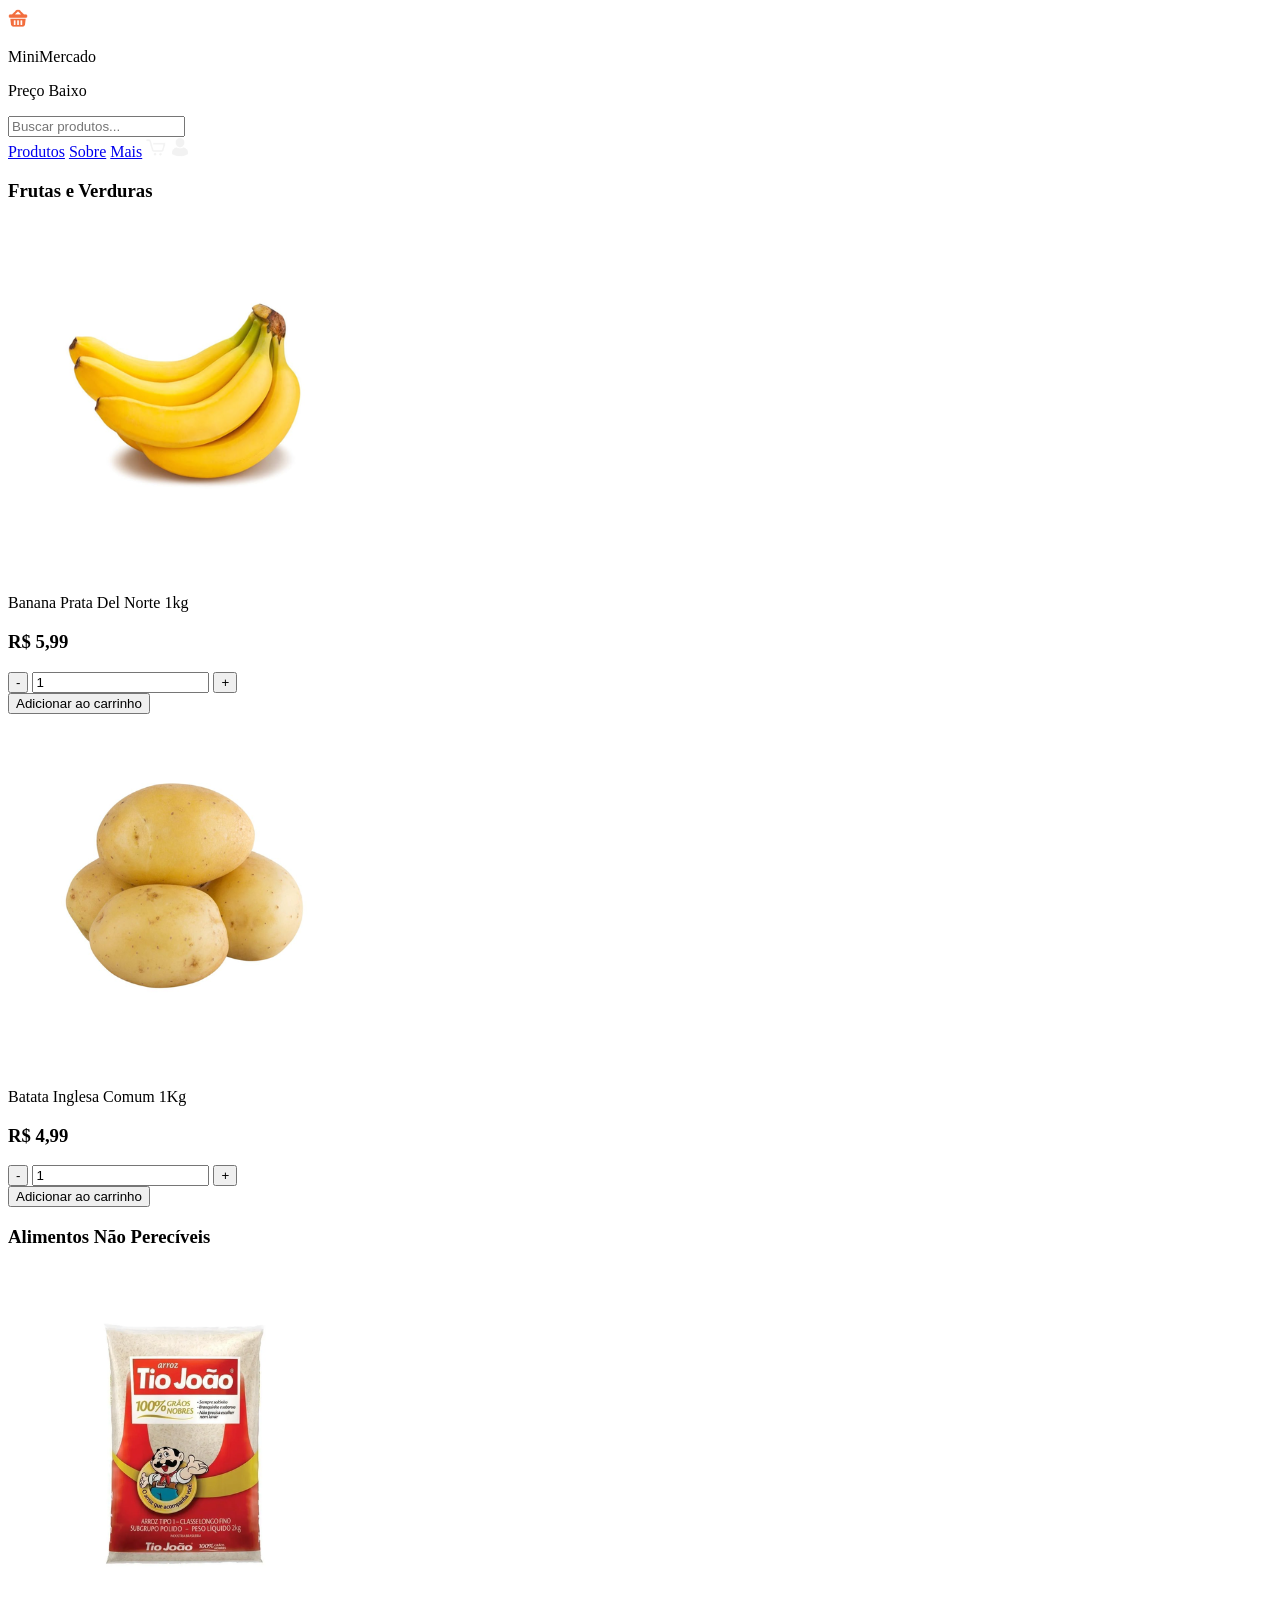
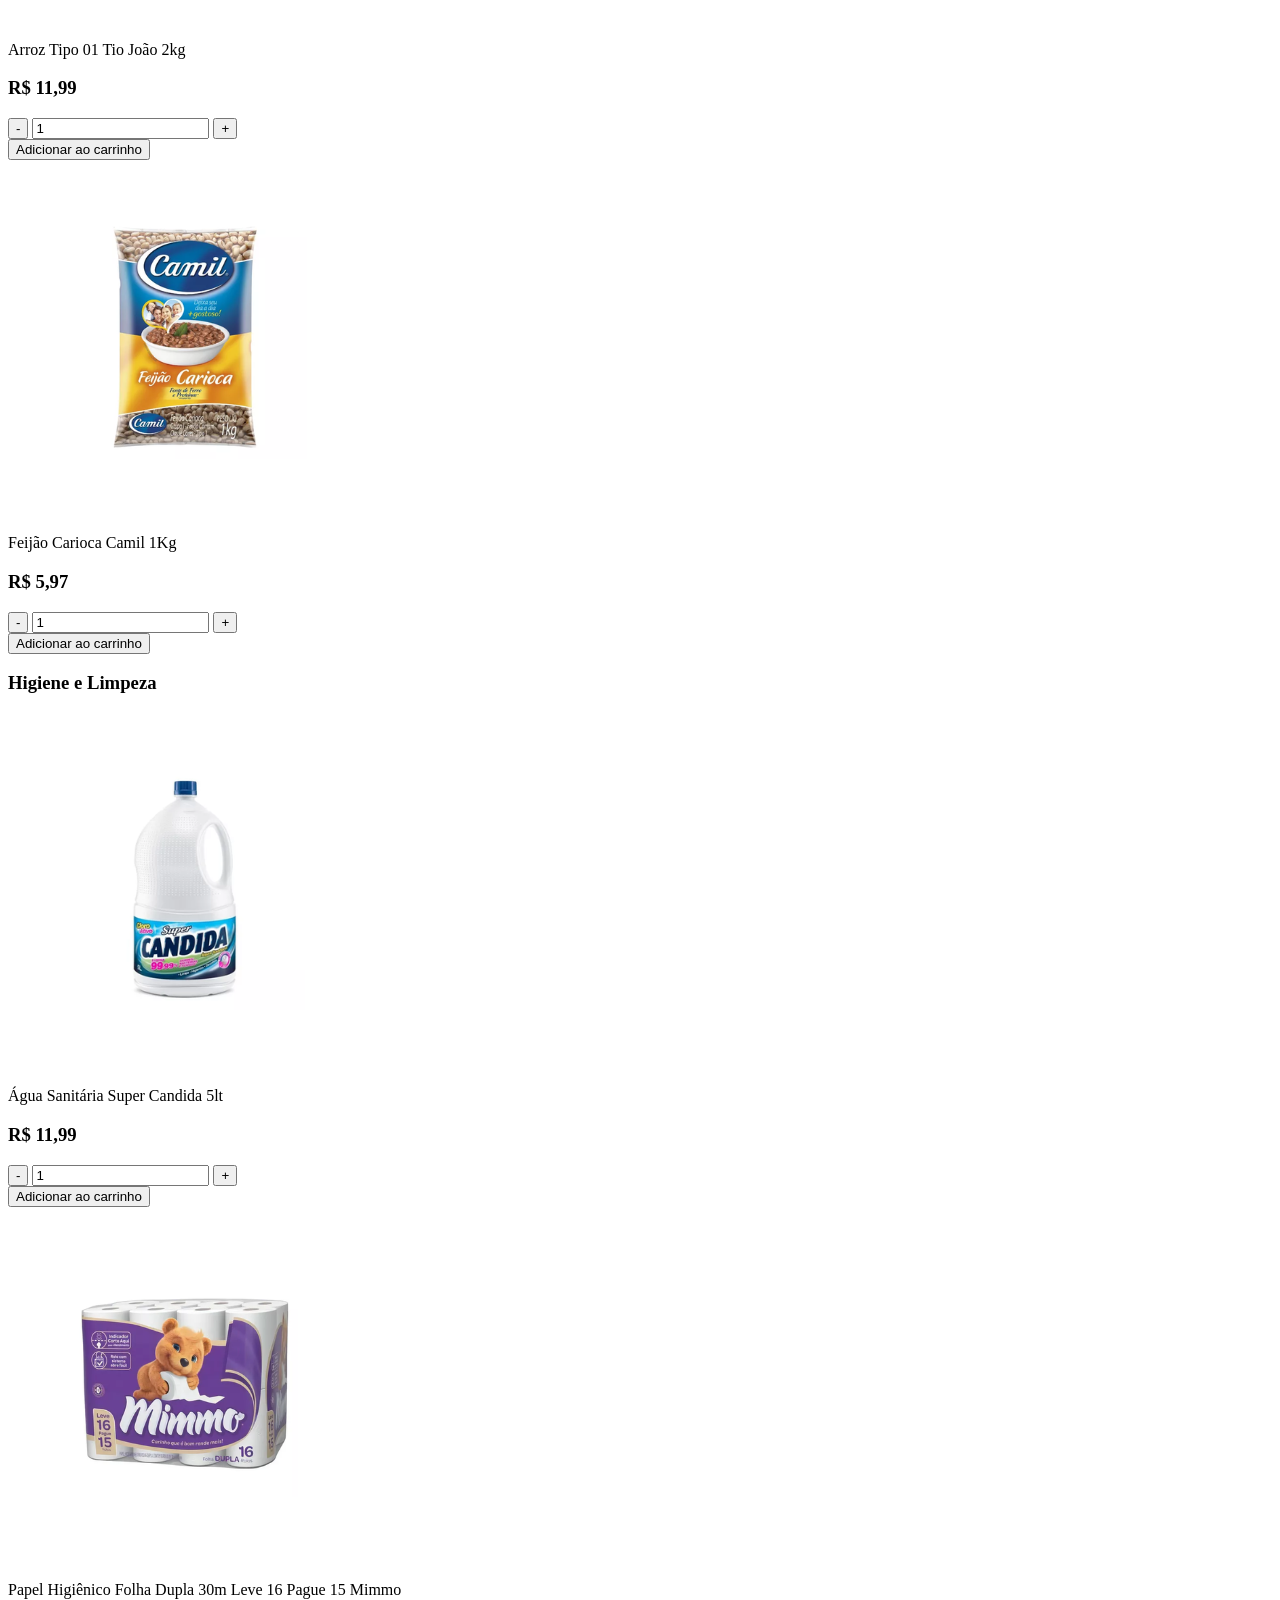
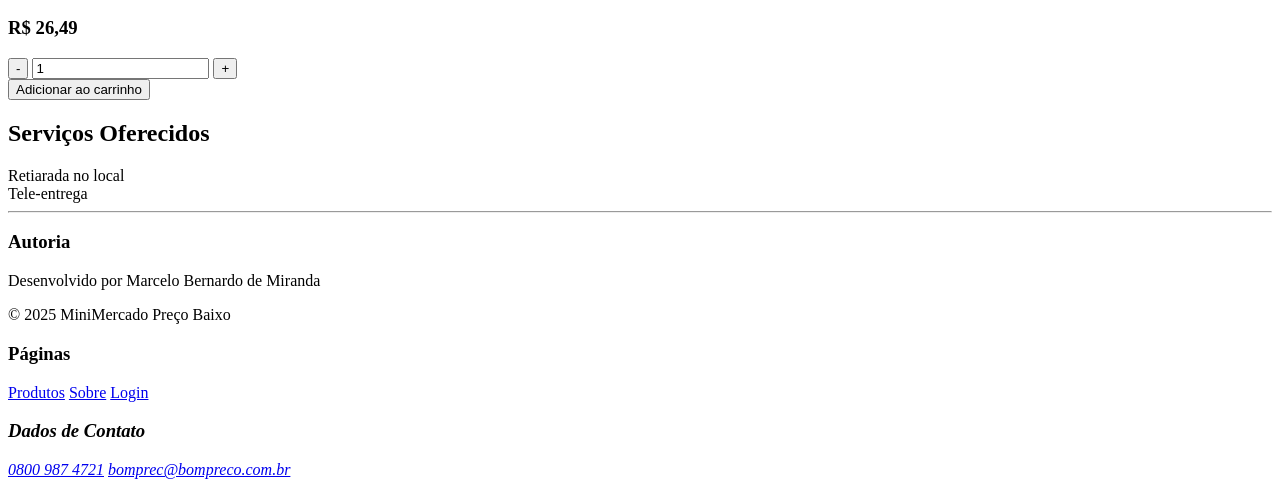
==== index.html @ 9ab67ccd "minimercado" ====
<!DOCTYPE html>
<html lang="pt-br">

<head>
    <meta charset="UTF-8">
    <meta name="viewport" content="width=device-width, initial-scale=1.0">
    <title>Minimercado Preço Baixo</title>
    <link rel="shortcut icon" href="img/logo.png">
    

</head>

<body>
    <header>
        <div class="mercado">
            <img src="img/logo.png" alt="Logo do MiniMercado" class="mercado-logo" width="20px" height="20px">
            <div class="mercado-nome">
                <p class="mercado-pri-nome">MiniMercado</p>
                <p class="mercado-seg-nome">Preço Baixo</p>
            </div>
        </div>
        <div class="pesquisar-produto">
            <input type="search" class="pesquisa" name="pesquisa" list="opcoes-produtos" placeholder="Buscar produtos...">
            <datalist id="opcoes-produtos">
                <option value="Água Sanitária Super Candida 5lt">
                <option value="Arroz Tipo 01 Tio João 2kg">
                <option value="Banana Prata Del Norte 1kg">
                <option value="Batata Inglesa Comum 1Kg">
                <option value="Feijão Carioca Camil 1Kg">
                <option value="Papel Higiênico Folha Dupla 30m Leve 16 Pague 15 Mimmo">
            </datalist>
        </div>
        <nav>
            <a href="index.html#corpo">Produtos</a>
            <a href="sobre.html">Sobre</a>
            <a href="#rodape">Mais</a>
            <a href="carrinho.html"><img src="img/carrinho.png" alt="Carrinho de compras" width="20px" height="20px"></a>
            <a href="login.html"><img src="img/entrar-avatar.png" alt="Login" width="20px" height="20px"></a>
        </nav>
    </header>
    <main id="corpo">
        <section>
            <h3 class="categoria">Frutas e Verduras</h3>
            <div class="produtos">
                <article class="produto">
                    <img src="img/banana.png" alt="Banana Prata Del Norte">
                    <p>Banana Prata Del Norte 1kg</p>
                    <h3 class="produto-valor">R$ 5,99</h3>
                    <div class="produto-qtd">
                        <button type="button" class="btn-menos">-</button>
                        <input type="number" min="1" value="1" readonly>
                        <button type="button" class="btn-mais">+</button>
                    </div>
                    <button class="produto-add" type="button">Adicionar ao carrinho</button>
                </article>

                <article class="produto">
                    <img src="img/batata_inglesa.png" alt="Batata Inglesa Comum">
                    <p>Batata Inglesa Comum 1Kg</p>
                    <h3 class="produto-valor">R$ 4,99</h3>
                    <div class="produto-qtd">
                        <button type="button" class="btn-menos">-</button>
                        <input type="number" min="1" value="1" readonly>
                        <button type="button" class="btn-mais">+</button>
                    </div>
                    <button class="produto-add" type="button">Adicionar ao carrinho</button>
                </article>
            </div>
        </section>

        <section>
            <h3 class="categoria">Alimentos Não Perecíveis</h3>
            <div class="produtos">
                <article class="produto">
                    <img src="img/arroz_tipo1_tio_joao.png" alt="Arroz Tipo 01 Tio João 2kg">
                    <p>Arroz Tipo 01 Tio João 2kg</p>
                    <h3 class="produto-valor">R$ 11,99</h3>
                    <div class="produto-qtd">
                        <button type="button" class="btn-menos">-</button>
                        <input type="number" min="1" value="1" readonly>
                        <button type="button" class="btn-mais">+</button>
                    </div>
                    <button class="produto-add" type="button">Adicionar ao carrinho</button>
                </article>

                <article class="produto">
                    <img src="img/feijao_carioca_camil.png" alt="Feijão Carioca Camil 1Kg">
                    <p>Feijão Carioca Camil 1Kg</p>
                    <h3 class="produto-valor">R$ 5,97</h3>
                    <div class="produto-qtd">
                        <button type="button" class="btn-menos">-</button>
                        <input type="number" min="1" value="1" readonly>
                        <button type="button" class="btn-mais">+</button>
                    </div>
                    <button class="produto-add" type="button">Adicionar ao carrinho</button>
                </article>

            </div>
        </section>

        <section>

            <h3 class="categoria">Higiene e Limpeza</h3>
            <div class="produtos">
                <article class="produto">
                    <img src="img/agua_sanitaria_candida.png" alt="Água Sanitária Super Candida 5lt">
                    <p>Água Sanitária Super Candida 5lt</p>
                    <h3 class="produto-valor">R$ 11,99</h3>
                    <div class="produto-qtd">
                        <button type="button" class="btn-menos">-</button>
                        <input type="number" min="1" value="1" readonly>
                        <button type="button" class="btn-mais">+</button>
                    </div>
                    <button class="produto-add" type="button">Adicionar ao carrinho</button>
                </article>

                <article class="produto">
                    <img src="img/papel_higienico_mimmo.png"
                        alt="Papel Higiênico Folha Dupla 30m Leve 16 Pague 15 Mimmo">
                    <p>Papel Higiênico Folha Dupla 30m Leve 16 Pague 15 Mimmo</p>
                    <h3 class="produto-valor">R$ 26,49</h3>
                    <div class="produto-qtd">
                        <button type="button" class="btn-menos">-</button>
                        <input type="number" min="1" value="1" readonly>
                        <button type="button" class="btn-mais">+</button>
                    </div>
                    <button class="produto-add" type="button">Adicionar ao carrinho</button>
                </article>

            </div>
        </section>

        <article>
            <h2>Serviços Oferecidos</h2>
            <span>Retiarada no local</span>
            <br>
            <span>Tele-entrega</span>
            
        </article>
    </main>
    <hr>

    <footer id="rodape">
        <div>
            <h3>Autoria</h3>
            <p>Desenvolvido por Marcelo Bernardo de Miranda</p>
            <p>&copy; 2025 MiniMercado Preço Baixo</p>
        </div>
        <div>
            <h3>Páginas</h3>
            <a href="index.html">Produtos</a>
            <a href="sobre.html">Sobre</a>
            <a href="login.html">Login</a>
        </div>
        <address>
            <h3>Dados de Contato</h3>
            <a href="tel:0800 987 4721">0800 987 4721</a>
            <a href="mailto:bomprec@marcelo.com.br?subjetc='Faça seu pedido'">bomprec@bompreco.com.br</a>
        </address>
    </footer>

</body>

</html>
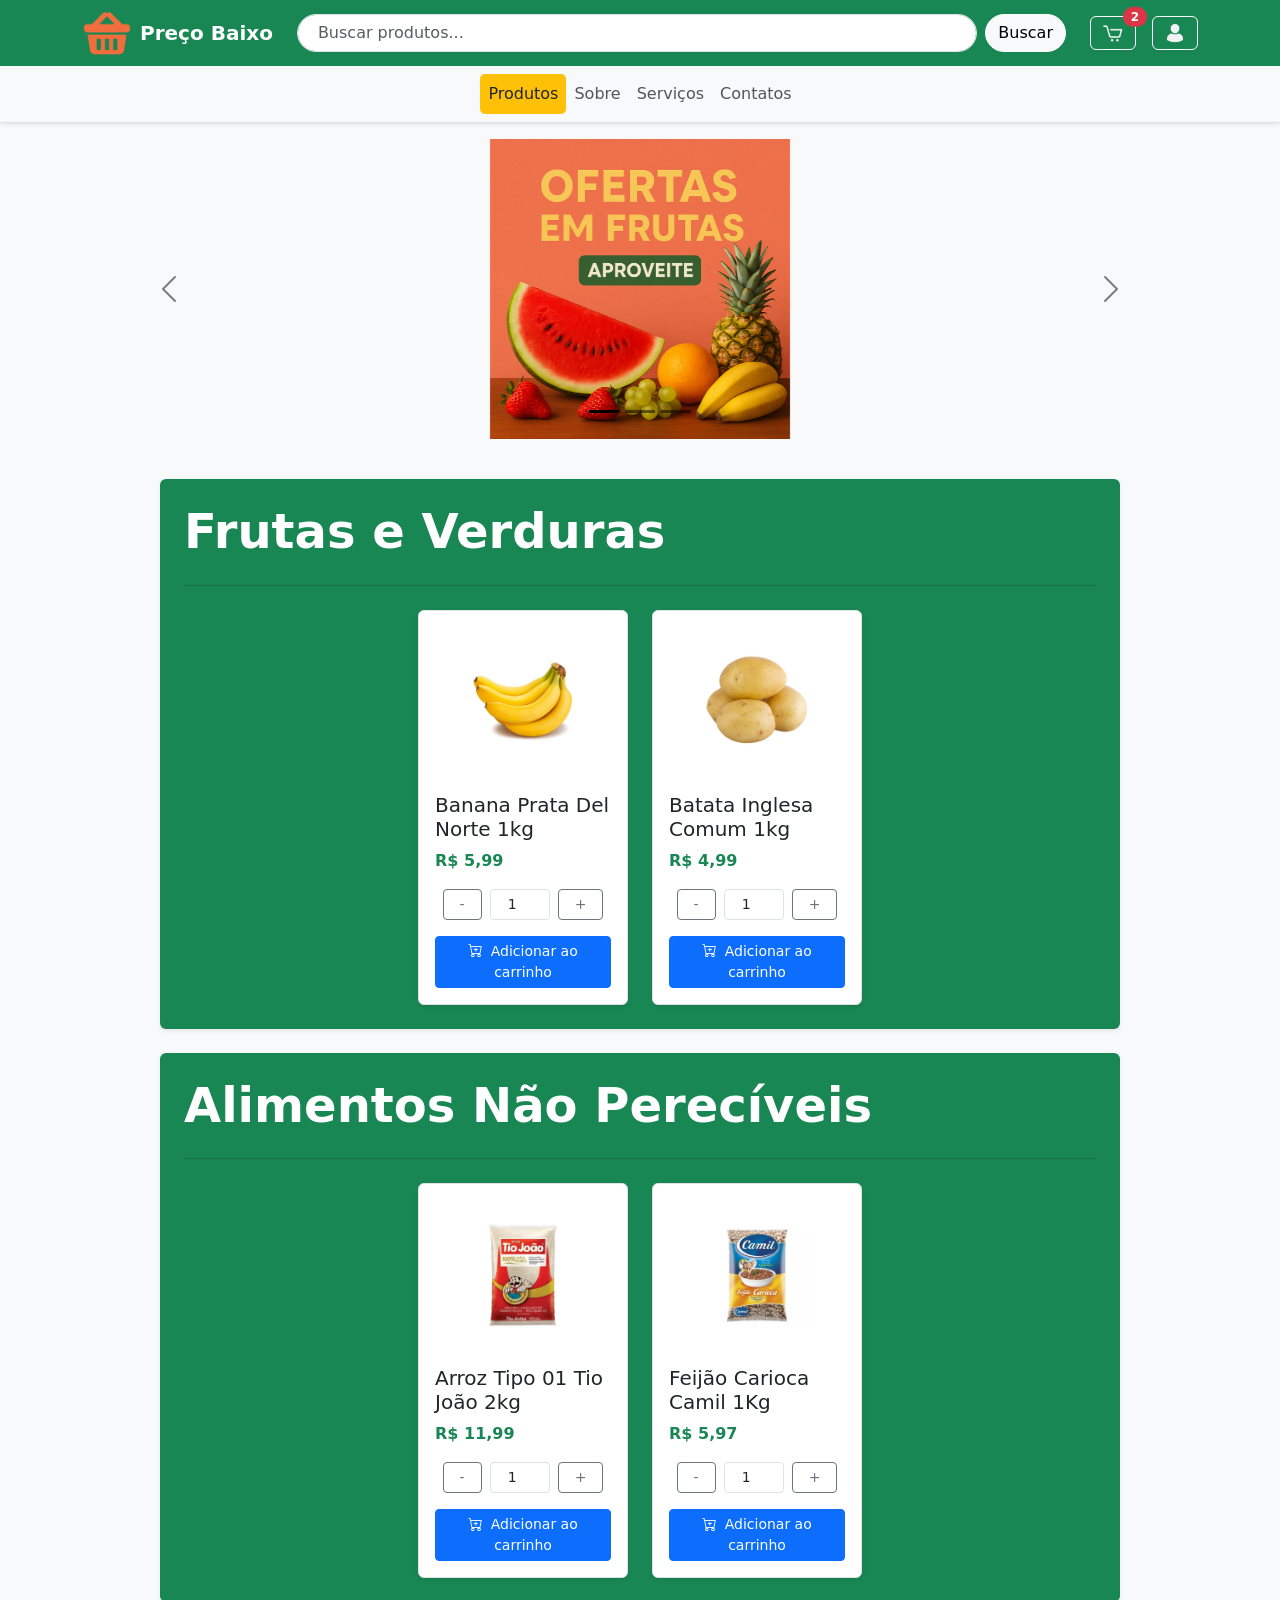
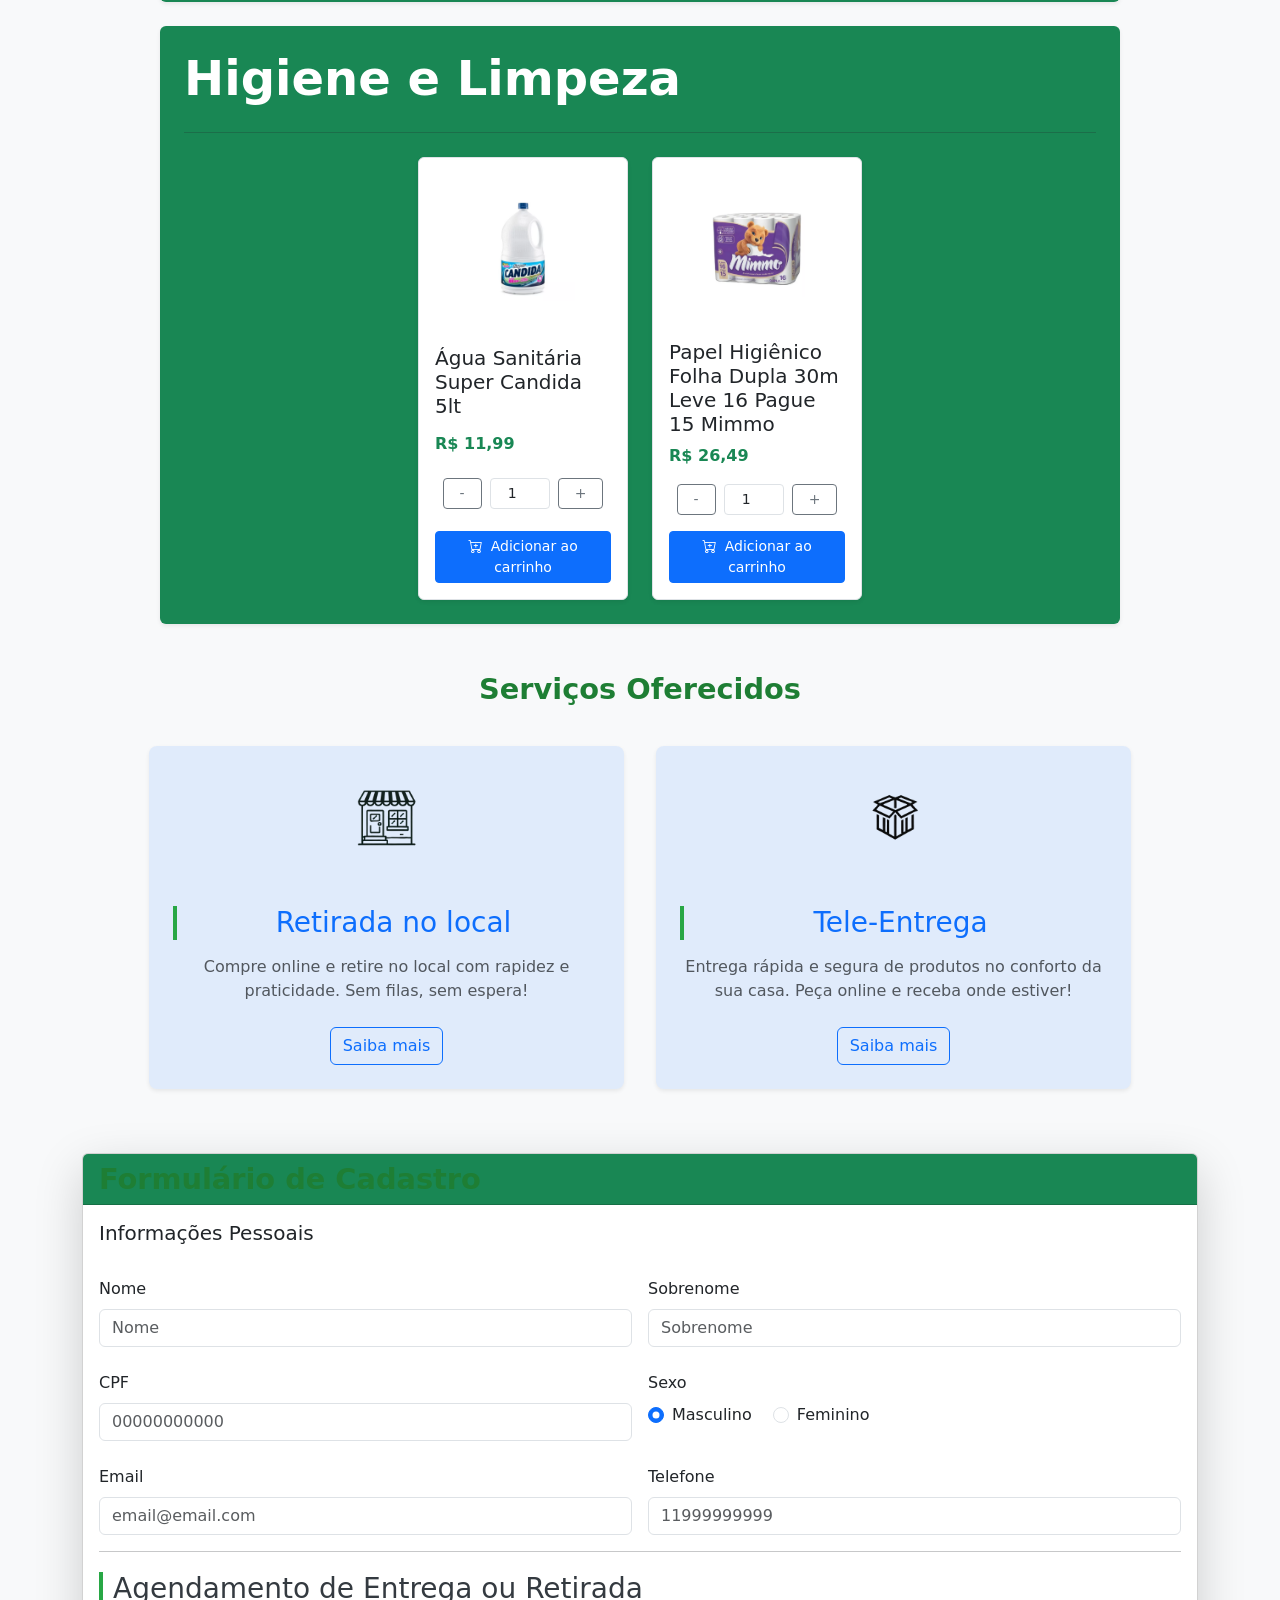
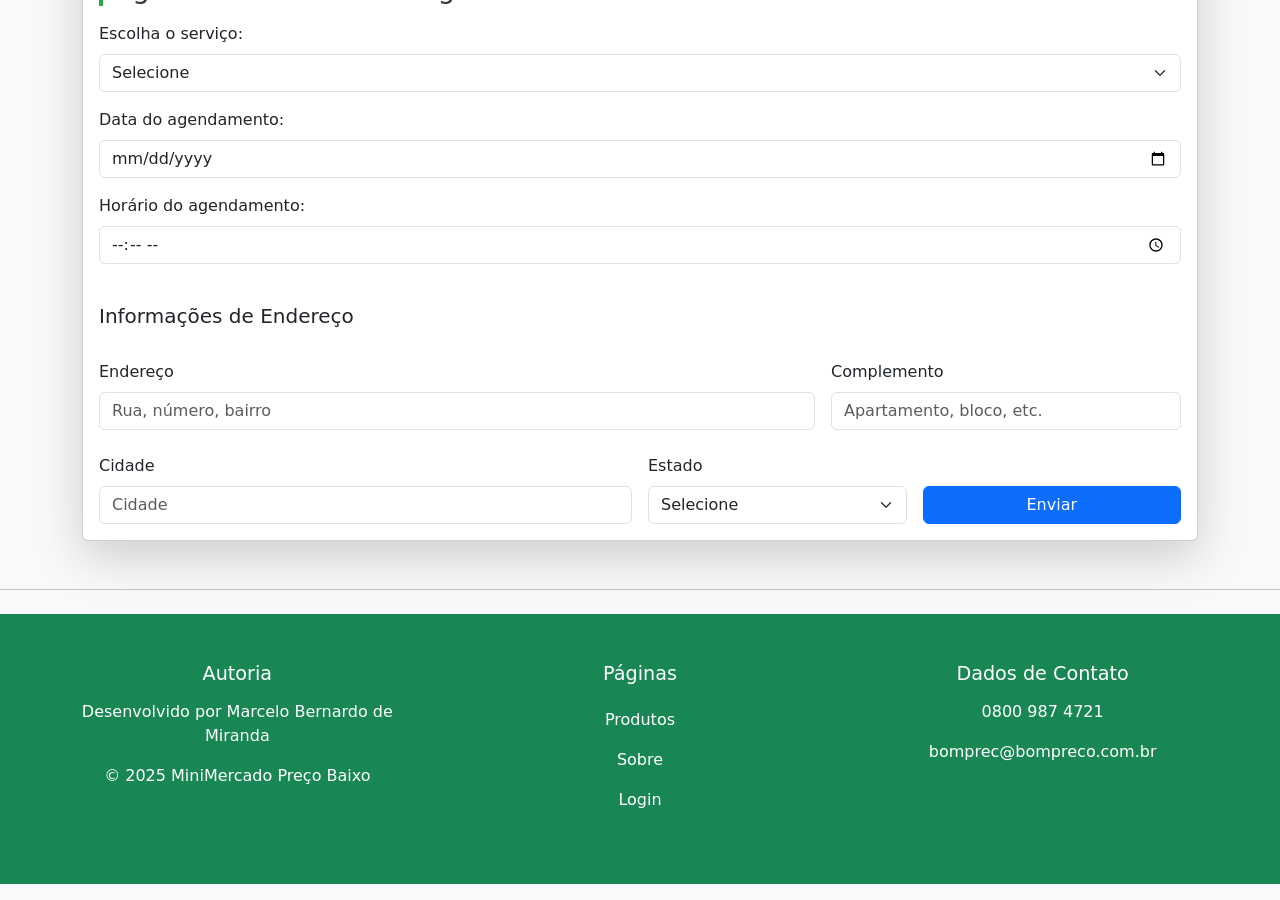
==== commit 13d71c6e: "Projeto Front-End segunda parte estilizado" ====
--- a/index.html
+++ b/index.html
@@ -5,160 +5,448 @@
     <meta charset="UTF-8">
     <meta name="viewport" content="width=device-width, initial-scale=1.0">
     <title>Minimercado Preço Baixo</title>
-    <link rel="shortcut icon" href="img/logo.png">
-    
+    <link rel="stylesheet" href="assets/css/style.css">
+    <link rel="shortcut icon" href="assets/img/logo.png">
+    <link href="https://cdn.jsdelivr.net/npm/bootstrap@5.3.6/dist/css/bootstrap.min.css" rel="stylesheet"
+        integrity="sha384-4Q6Gf2aSP4eDXB8Miphtr37CMZZQ5oXLH2yaXMJ2w8e2ZtHTl7GptT4jmndRuHDT" crossorigin="anonymous">
+    <link rel="stylesheet" href="https://cdn.jsdelivr.net/npm/bootstrap-icons@1.10.5/font/bootstrap-icons.css">
+
 
 </head>
 
-<body>
-    <header>
-        <div class="mercado">
-            <img src="img/logo.png" alt="Logo do MiniMercado" class="mercado-logo" width="20px" height="20px">
-            <div class="mercado-nome">
-                <p class="mercado-pri-nome">MiniMercado</p>
-                <p class="mercado-seg-nome">Preço Baixo</p>
+<body class="bg-body-tertiary">
+    <!--=============CABEÇALHO ======================-->
+    <header class="bg-success border-bottom shadow-sm">
+        <div class="container py-2 d-flex align-items-center justify-content-between flex-wrap">
+            <a href="index.html" class="d-flex align-items-center text-decoration-none">
+                <img src="assets/img/logo.png" alt="Logo do MiniMercado" class="img-fluid me-2" style="max-height: 50px;">
+                <h1 class="fs-5 fw-bold text-white mb-0">Preço Baixo</h1>
+            </a>
+            <!--Barra de busca de produtos-->
+            <form class="d-none d-md-flex flex-grow-1 mx-4" role="search">
+                <input class="form-control me-2" type="search" placeholder="Buscar produtos..."
+                    aria-label="Buscar produtos">
+                <button class="btn btn-light" type="submit">Buscar</button>
+            </form>
+
+            <div class="d-flex align-items-center gap-3 mt-2 mt-md-0">
+                <a href="carrinho.html" class="btn btn-outline-light position-relative d-flex align-items-center">
+                    <img src="assets/img/carrinho.png" alt="Ícone de carrinho de compras" width="20" height="20"> <span
+                        class="position-absolute top-0 start-100 translate-middle badge rounded-pill bg-danger">
+                        2
+                    </span>
+                </a>
+                <!--Login usuário-->
+                <a href="login.html" class="btn btn-outline-light d-flex align-items-center">
+                    <img src="assets/img/entrar-avatar.png" alt="Ícone de perfil de usuário para login" width="20" height="20">
+                </a>
             </div>
         </div>
-        <div class="pesquisar-produto">
-            <input type="search" class="pesquisa" name="pesquisa" list="opcoes-produtos" placeholder="Buscar produtos...">
-            <datalist id="opcoes-produtos">
-                <option value="Água Sanitária Super Candida 5lt">
-                <option value="Arroz Tipo 01 Tio João 2kg">
-                <option value="Banana Prata Del Norte 1kg">
-                <option value="Batata Inglesa Comum 1Kg">
-                <option value="Feijão Carioca Camil 1Kg">
-                <option value="Papel Higiênico Folha Dupla 30m Leve 16 Pague 15 Mimmo">
-            </datalist>
+        <!--Links de naveção,nprodutos sobre, serviços e contatos-->
+        <nav class="navbar navbar-expand-lg bg-body-tertiary">
+            <div class="container">
+                <button class="navbar-toggler" type="button" data-bs-toggle="collapse" data-bs-target="#navbarNav"
+                    aria-controls="navbarNav" aria-expanded="false" aria-label="Alternar navegação">
+                    <span class="navbar-toggler-icon"></span>
+                </button>
+        
+                <div class="collapse navbar-collapse justify-content-center" id="navbarNav">
+                    <ul class="navbar-nav nav-pills">
+                        <li class="nav-item">
+                            <a class="nav-link active" href="index.html#produtos-destaque" onclick="ativar(this)">Produtos</a>
+                        </li>
+                        <li class="nav-item">
+                            <a class="nav-link" href="sobre.html" onclick="ativar(this)">Sobre</a>
+                        </li>
+                        <li class="nav-item">
+                            <a class="nav-link" href="#servicos" onclick="ativar(this)">Serviços</a>
+                        </li>
+                        <li class="nav-item">
+                            <a class="nav-link" href="#contatos" onclick="ativar(this)">Contatos</a>
+                        </li>
+                    </ul>
+                </div>
+            </div>
+        </nav> 
+    </header>
+
+    <!--=============Corpo, contém seções de produtos, serviços e fomulario de 
+        cadatastro ======================-->
+    <main>
+        <div class="container p-3">
+            <div id="carouselExampleDark" class="carousel carousel-dark slide" data-bs-ride="carousel">
+                <div class="carousel-indicators">
+                    <button type="button" data-bs-target="#carouselExampleDark" data-bs-slide-to="0" class="active"
+                        aria-current="true" aria-label="Slide 1"></button>
+                    <button type="button" data-bs-target="#carouselExampleDark" data-bs-slide-to="1"
+                        aria-label="Slide 2"></button>
+                    <button type="button" data-bs-target="#carouselExampleDark" data-bs-slide-to="2"
+                        aria-label="Slide 3"></button>
+                </div>
+
+                <div class="carousel-inner text-center">
+                    <div class="carousel-item active">
+                        <img src="assets/img/oferta_frutas.png" class="d-block mx-auto img-fluid" style="max-width: 300px;"
+                            alt="Oferta de Batata Inglesa fresca">
+                    </div>
+                    <div class="carousel-item">
+                        <img src="assets/img/oferta.png" class="d-block mx-auto img-fluid" style="max-width: 300px;"
+                            alt="Oferta de Arroz Tio João em pacote">
+                    </div>
+                    <div class="carousel-item">
+                        <img src="assets/img/oferta_pao.png" class="d-block mx-auto img-fluid" style="max-width: 300px;"
+                            alt="Oferta de Pães fresquinhos em promoção">
+                    </div>
+                </div>
+
+                <button class="carousel-control-prev" type="button" data-bs-target="#carouselExampleDark"
+                    data-bs-slide="prev">
+                    <span class="carousel-control-prev-icon" aria-hidden="true"></span>
+                    <span class="visually-hidden">Anterior</span>
+                </button>
+                <button class="carousel-control-next" type="button" data-bs-target="#carouselExampleDark"
+                    data-bs-slide="next">
+                    <span class="carousel-control-next-icon" aria-hidden="true"></span>
+                    <span class="visually-hidden">Próximo</span>
+                </button>
+            </div>
         </div>
-        <nav>
-            <a href="index.html#corpo">Produtos</a>
-            <a href="sobre.html">Sobre</a>
-            <a href="#rodape">Mais</a>
-            <a href="carrinho.html"><img src="img/carrinho.png" alt="Carrinho de compras" width="20px" height="20px"></a>
-            <a href="login.html"><img src="img/entrar-avatar.png" alt="Login" width="20px" height="20px"></a>
-        </nav>
-    </header>
-    <main id="corpo">
-        <section>
-            <h3 class="categoria">Frutas e Verduras</h3>
-            <div class="produtos">
-                <article class="produto">
-                    <img src="img/banana.png" alt="Banana Prata Del Norte">
-                    <p>Banana Prata Del Norte 1kg</p>
-                    <h3 class="produto-valor">R$ 5,99</h3>
-                    <div class="produto-qtd">
-                        <button type="button" class="btn-menos">-</button>
-                        <input type="number" min="1" value="1" readonly>
-                        <button type="button" class="btn-mais">+</button>
-                    </div>
-                    <button class="produto-add" type="button">Adicionar ao carrinho</button>
-                </article>
-
-                <article class="produto">
-                    <img src="img/batata_inglesa.png" alt="Batata Inglesa Comum">
-                    <p>Batata Inglesa Comum 1Kg</p>
-                    <h3 class="produto-valor">R$ 4,99</h3>
-                    <div class="produto-qtd">
-                        <button type="button" class="btn-menos">-</button>
-                        <input type="number" min="1" value="1" readonly>
-                        <button type="button" class="btn-mais">+</button>
-                    </div>
-                    <button class="produto-add" type="button">Adicionar ao carrinho</button>
+    <!--Seção Frutas e verduras-->
+        <section id="produtos-destaque" class="container w-75 mx-auto my-4 p-4 rounded bg-success shadow-sm">
+            <h2 class="display-5 fw-bold mb-4 text-white">Frutas e Verduras</h2>
+            <hr class="my-4">
+            <div class="row g-4 justify-content-center">
+                <article class="col-12 col-md-6 col-lg-4 col-xl-3">
+                    <div class="p-3 border rounded bg-white h-100 d-flex flex-column justify-content-between shadow-sm">
+                        <img src="assets/img/banana.png" class="rounded mx-auto d-block img-fluid mb-3"
+                            alt="Cacho de Banana Prata Del Norte 1kg" style="max-height: 150px;">
+                        <h5 class="mb-2">Banana Prata Del Norte 1kg</h5>
+                        <p class="text-success fw-bold mb-3">R$ 5,99</p>
+                        <div class="d-flex align-items-center justify-content-center gap-2 mb-3">
+                            <button type="button" class="btn btn-outline-secondary btn-sm px-3 btn-menos"
+                                aria-label="Diminuir quantidade de Banana Prata">-</button> <input type="number"
+                                value="1" min="1" class="form-control form-control-sm text-center input-qtd"
+                                style="width: 60px;" aria-label="Quantidade de Banana Prata"> <button type="button"
+                                class="btn btn-outline-secondary btn-sm px-3 btn-mais"
+                                aria-label="Aumentar quantidade de Banana Prata">+</button>
+                        </div>
+                        <button class="btn btn-primary btn-sm w-100" type="button">
+                            <i class="bi bi-cart-plus me-1"></i> Adicionar ao carrinho
+                        </button>
+                    </div>
+                </article>
+                <article class="col-12 col-md-6 col-lg-4 col-xl-3">
+                    <div class="p-3 border rounded bg-white h-100 d-flex flex-column justify-content-between shadow-sm">
+                        <img src="assets/img/batata_inglesa.png" class="rounded mx-auto d-block img-fluid mb-3"
+                            alt="Saco de Batata Inglesa Comum 1kg" style="max-height: 150px;">
+                        <h5 class="mb-2">Batata Inglesa Comum 1kg</h5>
+                        <p class="text-success fw-bold mb-3">R$ 4,99</p>
+                        <div class="d-flex align-items-center justify-content-center gap-2 mb-3">
+                            <button type="button" class="btn btn-outline-secondary btn-sm px-3 btn-menos"
+                                aria-label="Diminuir quantidade de Batata Inglesa">-</button> <input type="number"
+                                value="1" min="1" class="form-control form-control-sm text-center input-qtd"
+                                style="width: 60px;" aria-label="Quantidade de Batata Inglesa"> <button type="button"
+                                class="btn btn-outline-secondary btn-sm px-3 btn-mais"
+                                aria-label="Aumentar quantidade de Batata Inglesa">+</button>
+                        </div>
+                        <button class="btn btn-primary btn-sm w-100" type="button">
+                            <i class="bi bi-cart-plus me-1"></i> Adicionar ao carrinho
+                        </button>
+                    </div>
                 </article>
             </div>
         </section>
-
-        <section>
-            <h3 class="categoria">Alimentos Não Perecíveis</h3>
-            <div class="produtos">
-                <article class="produto">
-                    <img src="img/arroz_tipo1_tio_joao.png" alt="Arroz Tipo 01 Tio João 2kg">
-                    <p>Arroz Tipo 01 Tio João 2kg</p>
-                    <h3 class="produto-valor">R$ 11,99</h3>
-                    <div class="produto-qtd">
-                        <button type="button" class="btn-menos">-</button>
-                        <input type="number" min="1" value="1" readonly>
-                        <button type="button" class="btn-mais">+</button>
-                    </div>
-                    <button class="produto-add" type="button">Adicionar ao carrinho</button>
-                </article>
-
-                <article class="produto">
-                    <img src="img/feijao_carioca_camil.png" alt="Feijão Carioca Camil 1Kg">
-                    <p>Feijão Carioca Camil 1Kg</p>
-                    <h3 class="produto-valor">R$ 5,97</h3>
-                    <div class="produto-qtd">
-                        <button type="button" class="btn-menos">-</button>
-                        <input type="number" min="1" value="1" readonly>
-                        <button type="button" class="btn-mais">+</button>
-                    </div>
-                    <button class="produto-add" type="button">Adicionar ao carrinho</button>
-                </article>
-
+        <!--Seção alimenetos não perecciveis-->
+        <section class="container w-75 mx-auto my-4 p-4 rounded bg-success shadow-sm">
+            <h2 class="display-5 fw-bold mb-4 text-white">Alimentos Não Perecíveis</h2>
+            <hr class="my-4">
+            <div class="row g-4 justify-content-center">
+                <article class="col-12 col-md-6 col-lg-4 col-xl-3">
+                    <div class="p-3 border rounded bg-white h-100 d-flex flex-column justify-content-between shadow-sm">
+                        <img src="assets/img/arroz_tipo1_tio_joao.png" alt="Pacote de Arroz Tipo 01 Tio João 2kg"
+                            class="rounded mx-auto d-block img-fluid mb-3" style="max-height: 150px;">
+                        <h5 class="mb-2">Arroz Tipo 01 Tio João 2kg</h5>
+                        <p class="text-success fw-bold mb-3">R$ 11,99</p>
+                        <div class="d-flex align-items-center justify-content-center gap-2 mb-3">
+                            <button type="button" class="btn btn-outline-secondary btn-sm px-3 btn-menos"
+                                aria-label="Diminuir quantidade de Arroz Tio João">-</button> <input type="number"
+                                value="1" min="1" class="form-control form-control-sm text-center input-qtd"
+                                style="width: 60px;" aria-label="Quantidade de Arroz Tio João"> <button type="button"
+                                class="btn btn-outline-secondary btn-sm px-3 btn-mais"
+                                aria-label="Aumentar quantidade de Arroz Tio João">+</button>
+                        </div>
+                        <button class="btn btn-primary btn-sm w-100" type="button">
+                            <i class="bi bi-cart-plus me-1"></i> Adicionar ao carrinho
+                        </button>
+                    </div>
+                </article>
+                <article class="col-12 col-md-6 col-lg-4 col-xl-3">
+                    <div class="p-3 border rounded bg-white h-100 d-flex flex-column justify-content-between shadow-sm">
+                        <img src="assets/img/feijao_carioca_camil.png" alt="Pacote de Feijão Carioca Camil 1Kg"
+                            class="rounded mx-auto d-block img-fluid mb-3" style="max-height: 150px;">
+                        <h5 class="mb-2">Feijão Carioca Camil 1Kg</h5>
+                        <p class="text-success fw-bold mb-3">R$ 5,97</p>
+                        <div class="d-flex align-items-center justify-content-center gap-2 mb-3">
+                            <button type="button" class="btn btn-outline-secondary btn-sm px-3 btn-menos"
+                                aria-label="Diminuir quantidade de Feijão Carioca">-</button> <input type="number"
+                                value="1" min="1" class="form-control form-control-sm text-center input-qtd"
+                                style="width: 60px;" aria-label="Quantidade de Feijão Carioca"> <button type="button"
+                                class="btn btn-outline-secondary btn-sm px-3 btn-mais"
+                                aria-label="Aumentar quantidade de Feijão Carioca">+</button>
+                        </div>
+                        <button class="btn btn-primary btn-sm w-100" type="button">
+                            <i class="bi bi-cart-plus me-1"></i> Adicionar ao carrinho
+                        </button>
+                    </div>
+                </article>
             </div>
         </section>
 
-        <section>
-
-            <h3 class="categoria">Higiene e Limpeza</h3>
-            <div class="produtos">
-                <article class="produto">
-                    <img src="img/agua_sanitaria_candida.png" alt="Água Sanitária Super Candida 5lt">
-                    <p>Água Sanitária Super Candida 5lt</p>
-                    <h3 class="produto-valor">R$ 11,99</h3>
-                    <div class="produto-qtd">
-                        <button type="button" class="btn-menos">-</button>
-                        <input type="number" min="1" value="1" readonly>
-                        <button type="button" class="btn-mais">+</button>
-                    </div>
-                    <button class="produto-add" type="button">Adicionar ao carrinho</button>
-                </article>
-
-                <article class="produto">
-                    <img src="img/papel_higienico_mimmo.png"
-                        alt="Papel Higiênico Folha Dupla 30m Leve 16 Pague 15 Mimmo">
-                    <p>Papel Higiênico Folha Dupla 30m Leve 16 Pague 15 Mimmo</p>
-                    <h3 class="produto-valor">R$ 26,49</h3>
-                    <div class="produto-qtd">
-                        <button type="button" class="btn-menos">-</button>
-                        <input type="number" min="1" value="1" readonly>
-                        <button type="button" class="btn-mais">+</button>
-                    </div>
-                    <button class="produto-add" type="button">Adicionar ao carrinho</button>
-                </article>
-
+        <!--Seção Higiene e Limpeza-->
+        <section class="container w-75 mx-auto my-4 p-4 rounded bg-success shadow-sm">
+            <h2 class="display-5 fw-bold mb-4 text-white">Higiene e Limpeza</h2>
+            <hr class="my-4">
+            <div class="row g-4 justify-content-center">
+                <article class="col-12 col-md-6 col-lg-4 col-xl-3">
+                    <div class="p-3 border rounded bg-white h-100 d-flex flex-column justify-content-between shadow-sm">
+                        <img src="assets/img/agua_sanitaria_candida.png" alt="Garrafa de Água Sanitária Super Candida 5 litros"
+                            class="rounded mx-auto d-block img-fluid mb-3" style="max-height: 150px;">
+                        <h5 class="mb-2">Água Sanitária Super Candida 5lt</h5>
+                        <p class="text-success fw-bold mb-3">R$ 11,99</p>
+                        <div class="d-flex align-items-center justify-content-center gap-2 mb-3">
+                            <button type="button" class="btn btn-outline-secondary btn-sm px-3 btn-menos"
+                                aria-label="Diminuir quantidade de Água Sanitária">-</button> <input type="number"
+                                value="1" min="1" class="form-control form-control-sm text-center input-qtd"
+                                style="width: 60px;" aria-label="Quantidade de Água Sanitária"> <button type="button"
+                                class="btn btn-outline-secondary btn-sm px-3 btn-mais"
+                                aria-label="Aumentar quantidade de Água Sanitária">+</button>
+                        </div>
+                        <button class="btn btn-primary btn-sm w-100" type="button">
+                            <i class="bi bi-cart-plus me-1"></i> Adicionar ao carrinho
+                        </button>
+                    </div>
+                </article>
+                <article class="col-12 col-md-6 col-lg-4 col-xl-3">
+                    <div class="p-3 border rounded bg-white h-100 d-flex flex-column justify-content-between shadow-sm">
+                        <img src="assets/img/papel_higienico_mimmo.png"
+                            alt="Pacote de Papel Higiênico Folha Dupla Mimmo com 16 rolos"
+                            class="rounded mx-auto d-block img-fluid mb-3" style="max-height: 150px;">
+                        <h5 class="mb-2">Papel Higiênico Folha Dupla 30m Leve 16 Pague 15 Mimmo</h5>
+                        <p class="text-success fw-bold mb-3">R$ 26,49</p>
+                        <div class="d-flex align-items-center justify-content-center gap-2 mb-3">
+                            <button type="button" class="btn btn-outline-secondary btn-sm px-3 btn-menos"
+                                aria-label="Diminuir quantidade de Papel Higiênico">-</button> <input type="number"
+                                value="1" min="1" class="form-control form-control-sm text-center input-qtd"
+                                style="width: 60px;" aria-label="Quantidade de Papel Higiênico"> <button type="button"
+                                class="btn btn-outline-secondary btn-sm px-3 btn-mais"
+                                aria-label="Aumentar quantidade de Papel Higiênico">+</button>
+                        </div>
+                        <button class="btn btn-primary btn-sm w-100" type="button">
+                            <i class="bi bi-cart-plus me-1"></i> Adicionar ao carrinho
+                        </button>
+                    </div>
+                </article>
             </div>
         </section>
-
-        <article>
-            <h2>Serviços Oferecidos</h2>
-            <span>Retiarada no local</span>
-            <br>
-            <span>Tele-entrega</span>
-            
-        </article>
+        <!--Seção serviços Oferecidos-->
+        <section id="servicos" class="container text-center my-5">
+            <h2 class="mb-4">Serviços Oferecidos</h2>
+            <div class="row justify-content-center">
+                <article class="col-md-5 m-3 p-4 bg-primary bg-opacity-10 rounded-3 shadow-sm">
+                    <img src="assets/img/mercado-icone.png" alt="Ícone ilustrando retirada de compras no local"
+                        class="img-fluid mb-3" style="height: 100px;">
+                    <h3 class="text-primary">Retirada no local</h3>
+                    <p class="text-muted">Compre online e retire no local com rapidez e praticidade. Sem filas, sem
+                        espera!</p>
+                    <a href="#" class="btn btn-outline-primary mt-2">Saiba mais</a>
+                </article>
+
+                <article class="col-md-5 m-3 p-4 bg-primary bg-opacity-10 rounded-3 shadow-sm">
+                    <img src="assets/img/caixa-entrega.png" alt="Ícone de caixa com setas, representando tele-entrega"
+                        class="img-fluid mb-3" style="height: 100px;">
+                    <h3 class="text-primary">Tele-Entrega</h3>
+                    <p class="text-muted">Entrega rápida e segura de produtos no conforto da sua casa. Peça online e
+                        receba onde estiver!</p>
+                    <a href="#" class="btn btn-outline-primary mt-2">Saiba mais</a>
+                </article>
+            </div>
+        </section>
+
+        <!--Formulario de Cadastro-->
+        <div class="container my-5">
+            <div class="card shadow-lg">
+                <div class="card-header bg-success text-white">
+                    <h2 class="mb-0">Formulário de Cadastro</h2>
+                </div>
+                <div class="card-body">
+                    <form class="needs-validation" action="" method="post" novalidate>
+                        <fieldset class="mb-4">
+                            <legend class="h5 mb-3">Informações Pessoais</legend>
+                            <div class="row g-3">
+                                <div class="col-md-6">
+                                    <label for="inputNome" class="form-label">Nome</label>
+                                    <input type="text" id="inputNome" name="nome" class="form-control"
+                                        placeholder="Nome" required>
+                                    <div class="invalid-feedback">
+                                        Por favor, insira seu nome.
+                                    </div>
+                                </div>
+                                <div class="col-md-6">
+                                    <label for="inputSobrenome" class="form-label">Sobrenome</label>
+                                    <input type="text" id="inputSobrenome" name="sobrenome" class="form-control"
+                                        placeholder="Sobrenome" required>
+                                    <div class="invalid-feedback">
+                                        Por favor, insira seu sobrenome.
+                                    </div>
+                                </div>
+                            </div>
+
+                            <div class="row g-3 mt-2">
+                                <div class="col-md-6">
+                                    <label for="inputCPF" class="form-label">CPF</label>
+                                    <input type="text" id="inputCPF" name="cpf" class="form-control"
+                                        placeholder="00000000000" pattern="\d{11}" required>
+                                    <div class="invalid-feedback">
+                                        Por favor, insira um CPF válido com 11 números.
+                                    </div>
+                                </div>
+
+                                <div class="col-md-6">
+                                    <label class="form-label d-block">Sexo</label>
+                                    <div class="form-check form-check-inline">
+                                        <input class="form-check-input" type="radio" name="sexo" id="sexoM" value="M"
+                                            checked>
+                                        <label class="form-check-label" for="sexoM">Masculino</label>
+                                    </div>
+                                    <div class="form-check form-check-inline">
+                                        <input class="form-check-input" type="radio" name="sexo" id="sexoF" value="F">
+                                        <label class="form-check-label" for="sexoF">Feminino</label>
+                                    </div>
+                                </div>
+                            </div>
+
+                            <div class="row g-3 mt-2">
+                                <div class="col-md-6">
+                                    <label for="inputEmail" class="form-label" required>Email</label>
+                                    <input type="email" id="inputEmail" name="email" class="form-control"
+                                        placeholder="email@email.com" required>
+                                    <div class="invalid-feedback">
+                                        Por favor, insira um email válido.
+                                    </div>
+                                </div>
+                                <div class="col-md-6">
+                                    <label for="inputTelefone" class="form-label" required>Telefone</label>
+                                    <input type="tel" id="inputTelefone" name="telefone" class="form-control"
+                                        placeholder="11999999999" pattern="\d{10,11}" maxlength="11" required>
+                                    <div class="invalid-feedback">
+                                        Por favor, insira um telefone válido (10 ou 11 dígitos).
+                                    </div>
+                                </div>
+                            </div>
+
+                            <hr>
+                            <!--Escolha do serviço-->
+                            <h3 class="mb-3">Agendamento de Entrega ou Retirada</h3>
+                            <div class="mb-3">
+                                <label for="servico" class="form-label">Escolha o serviço:</label>
+                                <select id="servico" name="servico" class="form-select" required>
+                                    <option value="">Selecione</option>
+                                    <option value="retirada">Retirada no local</option>
+                                    <option value="entrega">Tele-entrega</option>
+                                </select>
+                            </div>
+                            <div class="mb-3">
+                                <label for="data" class="form-label">Data do agendamento:</label>
+                                <input type="date" id="data" name="data" class="form-control" required>
+                            </div>
+                            <div class="mb-3">
+                                <label for="horario" class="form-label">Horário do agendamento:</label>
+                                <input type="time" id="horario" name="horario" class="form-control" required>
+                        </fieldset>
+                        <!--Informações e endereço-->
+                        <fieldset>
+                            <legend class="h5 mb-3">Informações de Endereço</legend>
+                            <div class="row g-3">
+                                <div class="col-md-8">
+                                    <label for="inputEndereco" class="form-label">Endereço</label>
+                                    <input type="text" id="inputEndereco" name="endereco" class="form-control"
+                                        placeholder="Rua, número, bairro" required>
+                                    <div class="invalid-feedback">
+                                        Por favor, insira seu endereço.
+                                    </div>
+                                </div>
+                                <div class="col-md-4">
+                                    <label for="inputComplemento" class="form-label">Complemento</label>
+                                    <input type="text" id="inputComplemento" name="complemento" class="form-control"
+                                        placeholder="Apartamento, bloco, etc.">
+                                </div>
+                            </div>
+
+                            <div class="row g-3 mt-2">
+                                <div class="col-md-6">
+                                    <label for="inputCidade" class="form-label">Cidade</label>
+                                    <input type="text" id="inputCidade" name="cidade" class="form-control"
+                                        placeholder="Cidade" required>
+                                    <div class="invalid-feedback">
+                                        Por favor, insira sua cidade.
+                                    </div>
+                                </div>
+                                <div class="col-md-3">
+                                    <label for="inputEstado" class="form-label">Estado</label>
+                                    <select id="inputEstado" name="estado" class="form-select" required>
+                                        <option value="" selected disabled>Selecione</option>
+                                        <option value="PR">PR</option>
+                                        <option value="SC">SC</option>
+                                        <option value="RS">RS</option>
+                                    </select>
+                                    <div class="invalid-feedback">
+                                        Por favor, selecione um estado.
+                                    </div>
+                                </div>
+                                <div class="col-md-3 d-flex align-items-end">
+                                    <button type="submit" class="btn btn-primary w-100" data-link>Enviar</button>
+                                </div>
+                            </div>
+                        </fieldset>
+                    </form>
+                </div>
+            </div>
+        </div>
     </main>
-    <hr>
-
-    <footer id="rodape">
-        <div>
-            <h3>Autoria</h3>
-            <p>Desenvolvido por Marcelo Bernardo de Miranda</p>
-            <p>&copy; 2025 MiniMercado Preço Baixo</p>
+
+    <!--Rodapé com as informações de contato, autoria e paginas de acesso-->
+    <hr class="my-4">
+    <footer id="contatos" class="container-fluid p-5 my-3 text-center bg-success" role="contentinfo">
+        <div class="row">
+            <div class="col-md-4 mb-3 text-white">
+                <h3>Autoria</h3>
+                <p>Desenvolvido por Marcelo Bernardo de Miranda</p>
+                <p>&copy; 2025 MiniMercado Preço Baixo</p>
+            </div>
+            <div class="col-md-4 mb-3 text-white">
+                <h3>Páginas</h3>
+                <ul class="nav flex-column">
+                    <li class="nav-item"><a class="nav-link text-white" href="index.html#produtos-destaque">Produtos</a>
+                    </li>
+                    <li class="nav-item"><a class="nav-link text-white" href="sobre.html">Sobre</a></li>
+                    <li class="nav-item"><a class="nav-link text-white" href="login.html">Login</a></li>
+                </ul>
+            </div>
+            <div class="col-md-4 mb-3 text-white">
+                <h3>Dados de Contato</h3>
+                <address>
+                    <p><a class="text-white" href="tel:08009874721">0800 987 4721</a></p>
+                    <p><a class="text-white"
+                            href="mailto:bomprec@bompreco.com.br?subject=Faça%20seu%20pedido">bomprec@bompreco.com.br</a>
+                    </p>
+                </address>
+            </div>
         </div>
-        <div>
-            <h3>Páginas</h3>
-            <a href="index.html">Produtos</a>
-            <a href="sobre.html">Sobre</a>
-            <a href="login.html">Login</a>
-        </div>
-        <address>
-            <h3>Dados de Contato</h3>
-            <a href="tel:0800 987 4721">0800 987 4721</a>
-            <a href="mailto:bomprec@marcelo.com.br?subjetc='Faça seu pedido'">bomprec@bompreco.com.br</a>
-        </address>
     </footer>
 
+    <script src="assets/js/carousel-script.js"></script>
+    <script src="assets/js/script.js"></script>
+    <script src="https://cdn.jsdelivr.net/npm/bootstrap@5.2.3/dist/js/bootstrap.bundle.min.js"integrity="sha384-kenU1KFdBIe4zVF0s0G1M5b4hcpxyD9F7jL+jjXkk+Q2h455rYXK/7HAuoJl+0I4"crossorigin="anonymous"></script>
+
 </body>
-
 </html>
--- a/assets/css/style.css
+++ b/assets/css/style.css
@@ -0,0 +1,132 @@
+/* ======== GERAL ======== */
+body {
+    background-color: #fff8e1;
+    /* Bege claro */
+    font-family: 'Segoe UI', Tahoma, Geneva, Verdana, sans-serif;
+    color: #333;
+}
+
+/* ======== HEADER / LOGO ======== */
+header {
+    background-color: #28a745 !important;
+    /* Verde Bootstrap */
+    border-bottom: 3px solid #1e7e34;
+}
+
+header h1 {
+    color: #fff !important;
+}
+
+header img {
+    max-height: 50px;
+}
+
+/* ======== BARRA DE BUSCA ======== */
+form[role="search"] input {
+    border-radius: 30px;
+    padding-left: 20px;
+}
+
+form[role="search"] button {
+    border-radius: 30px;
+}
+
+/* ======== NAVBAR ======== */
+.navbar-nav .nav-link {
+    font-weight: 500;
+    color: #555 !important;
+}
+
+.navbar-nav .nav-link.active,
+.navbar-nav .nav-link:hover {
+    background-color: #ffc107 !important;
+    color: #212529 !important;
+    border-radius: 5px;
+}
+
+/* ======== MAIN / SOBRE ======== */
+main h2 {
+    font-size: 1.8rem;
+    font-weight: bold;
+    margin-bottom: 30px;
+    color: #1e7e34;
+}
+
+main h3 {
+    color: #343a40;
+    border-left: 4px solid #28a745;
+    padding-left: 10px;
+    margin-top: 20px;
+    margin-bottom: 15px;
+}
+
+/* ======== CARDS - MISSÃO, VISÃO, VALORES ======== */
+.card {
+    border: none;
+    box-shadow: 0 4px 6px rgba(0, 0, 0, 0.1);
+    transition: transform 0.2s;
+}
+
+.card:hover {
+    transform: scale(1.02);
+}
+
+.card-title {
+    color: #28a745;
+    font-weight: bold;
+}
+
+.card-text,
+.card .list-unstyled li {
+    color: #555;
+    font-size: 0.95rem;
+}
+
+.card .list-unstyled li::before {
+    content: "✔ ";
+    color: #28a745;
+}
+
+/* ======== RODAPÉ ======== */
+footer {
+    background-color: #28a745;
+    color: #fff;
+}
+
+footer h3 {
+    font-size: 1.2rem;
+    margin-bottom: 15px;
+}
+
+footer a {
+    color: #ffc107;
+    text-decoration: none;
+}
+
+footer a:hover {
+    text-decoration: underline;
+}
+
+/* ======== BOTÕES DO HEADER (CARRINHO, LOGIN) ======== */
+.btn-outline-light {
+    border-color: #fff;
+    color: #fff;
+}
+
+.btn-outline-light:hover {
+    background-color: #fff;
+    color: #28a745;
+}
+
+/* ======== RESPONSIVIDADE EXTRA ======== */
+@media (max-width: 768px) {
+    header .container {
+        flex-direction: column;
+        align-items: center;
+    }
+
+    .navbar-nav .nav-link {
+        text-align: center;
+        margin: 5px 0;
+    }
+}
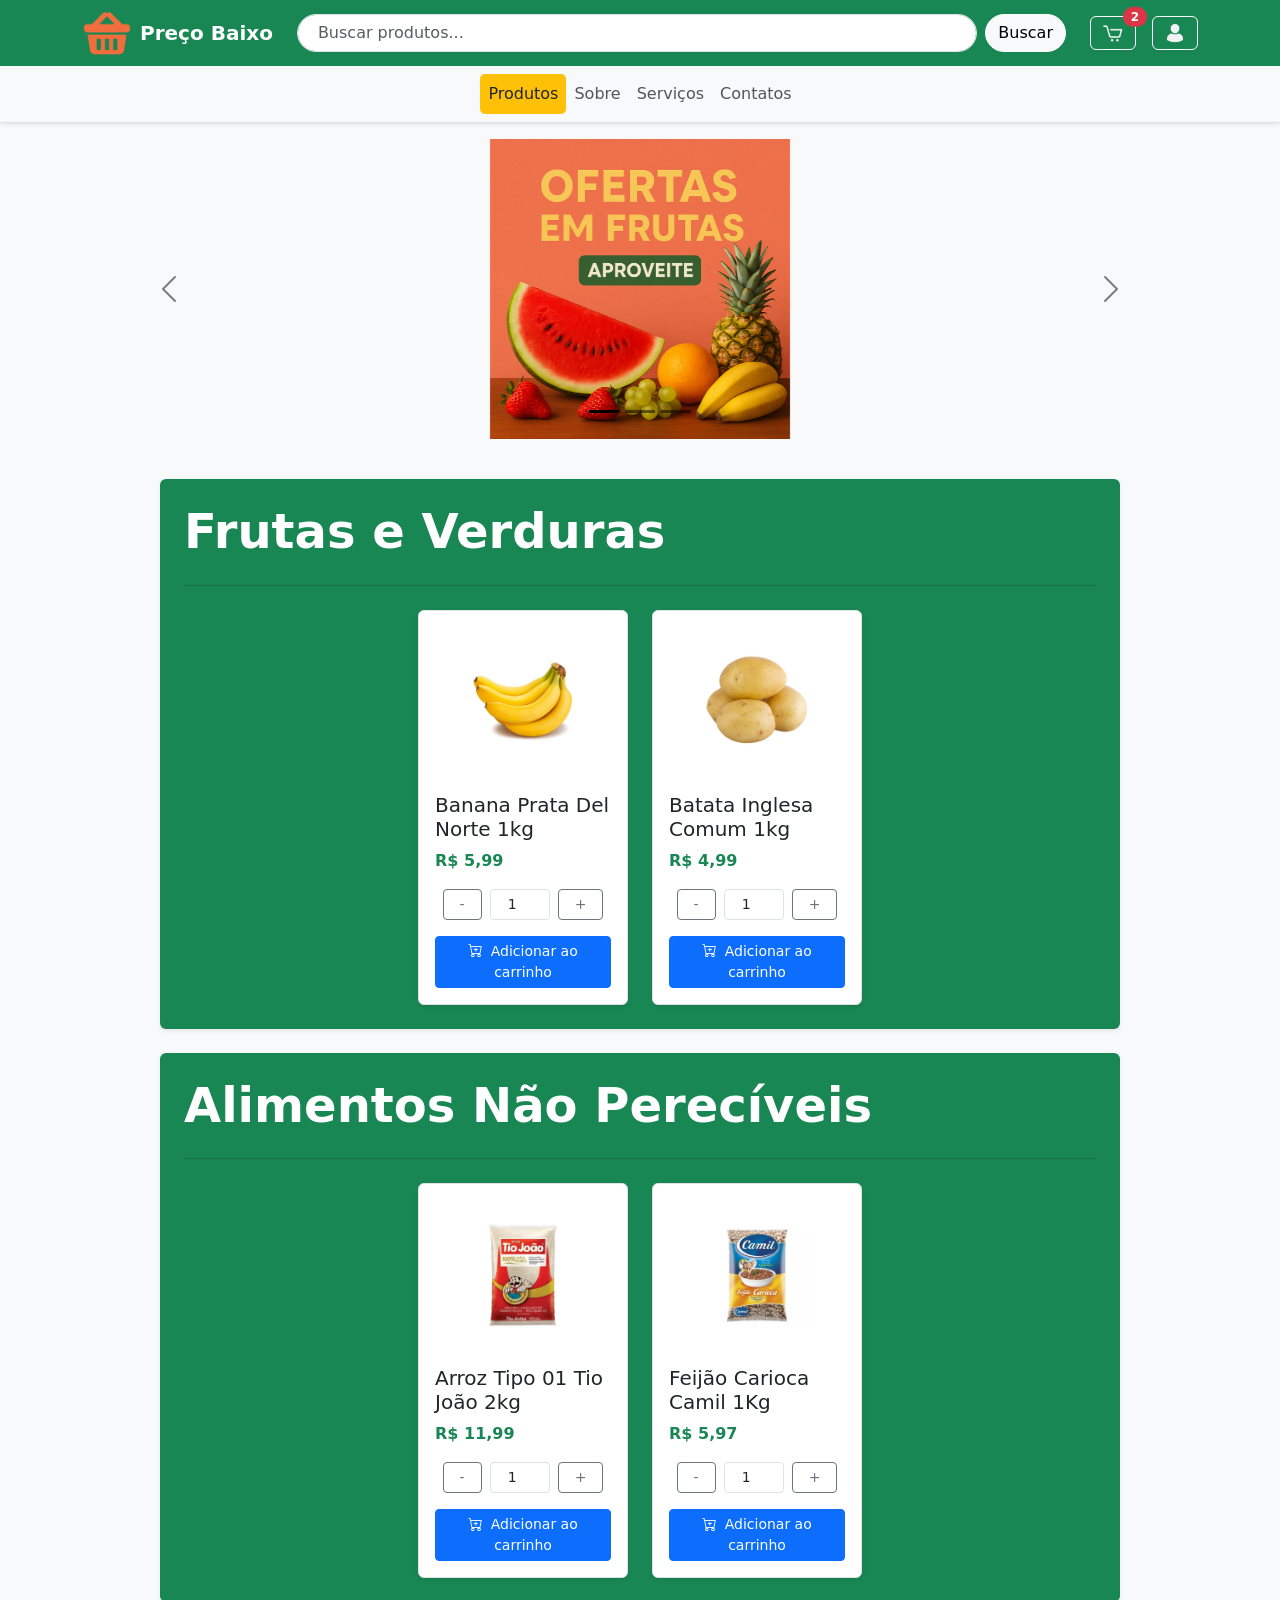
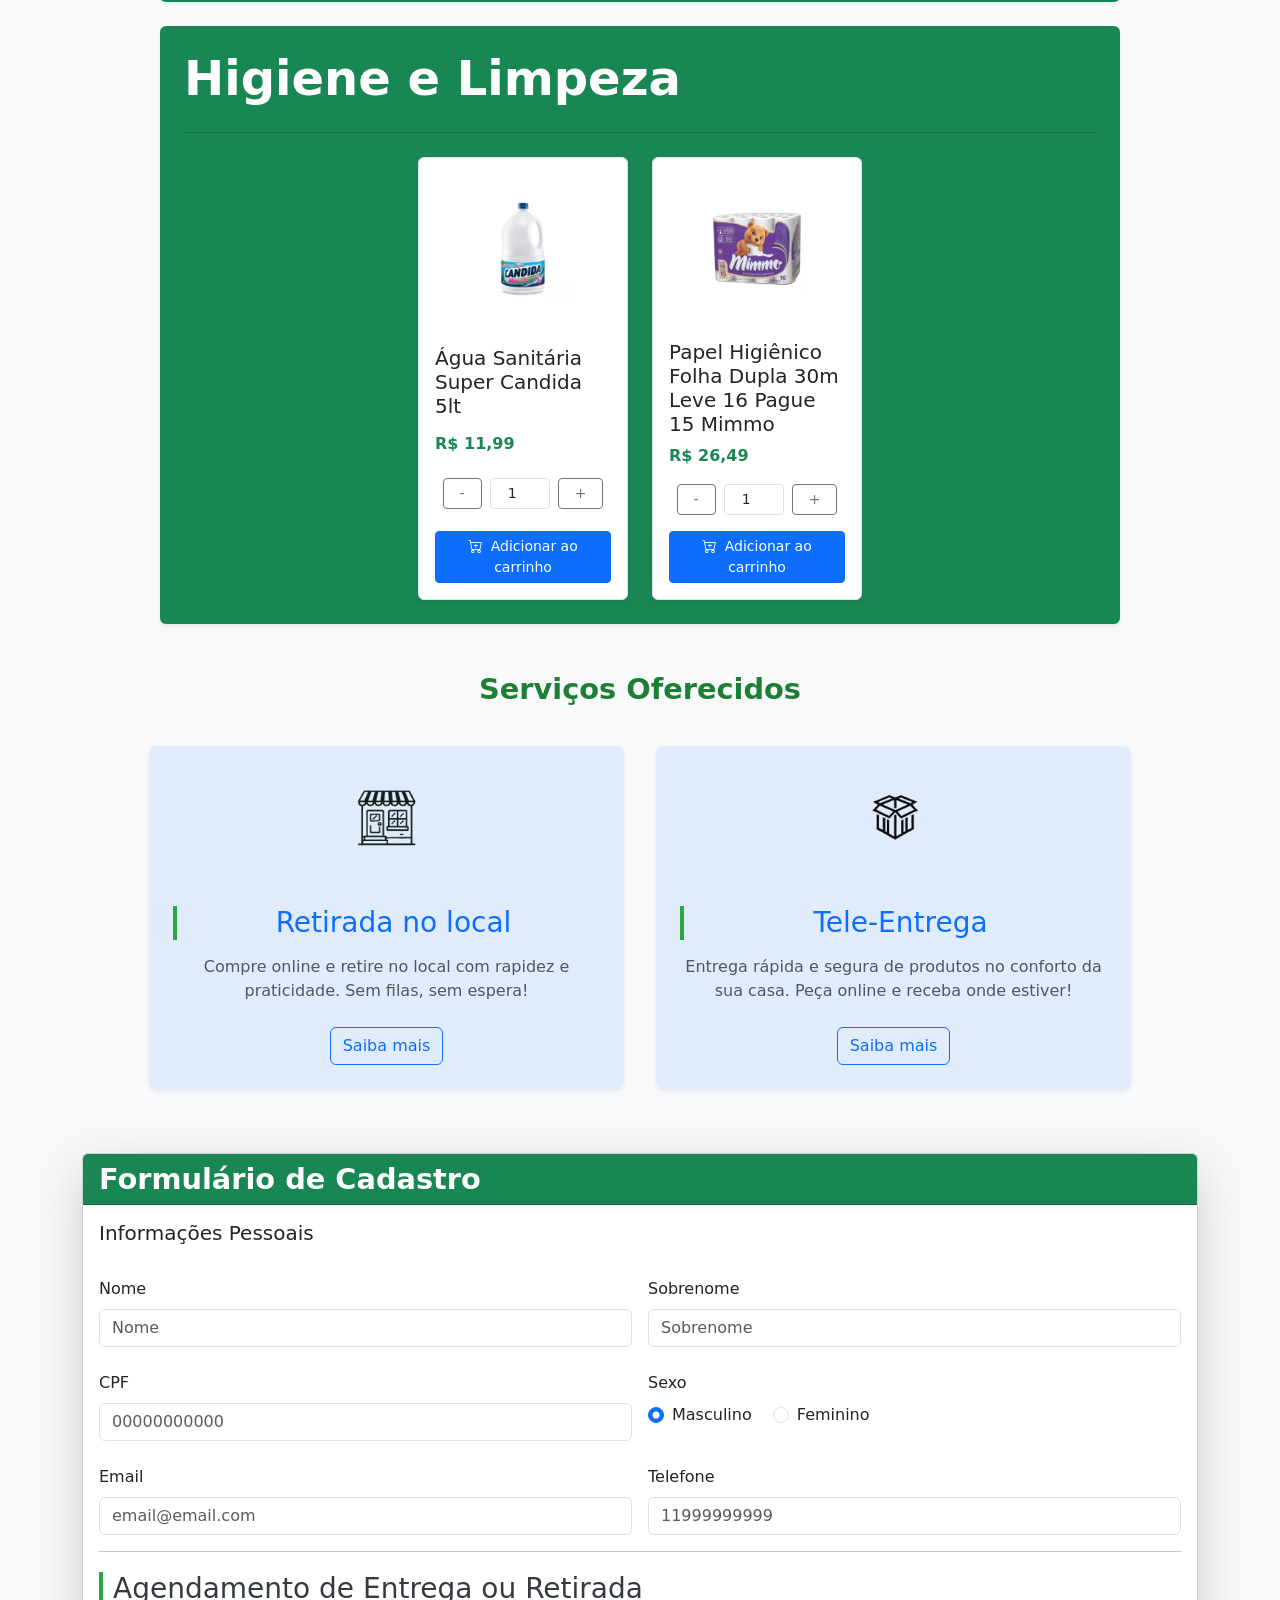
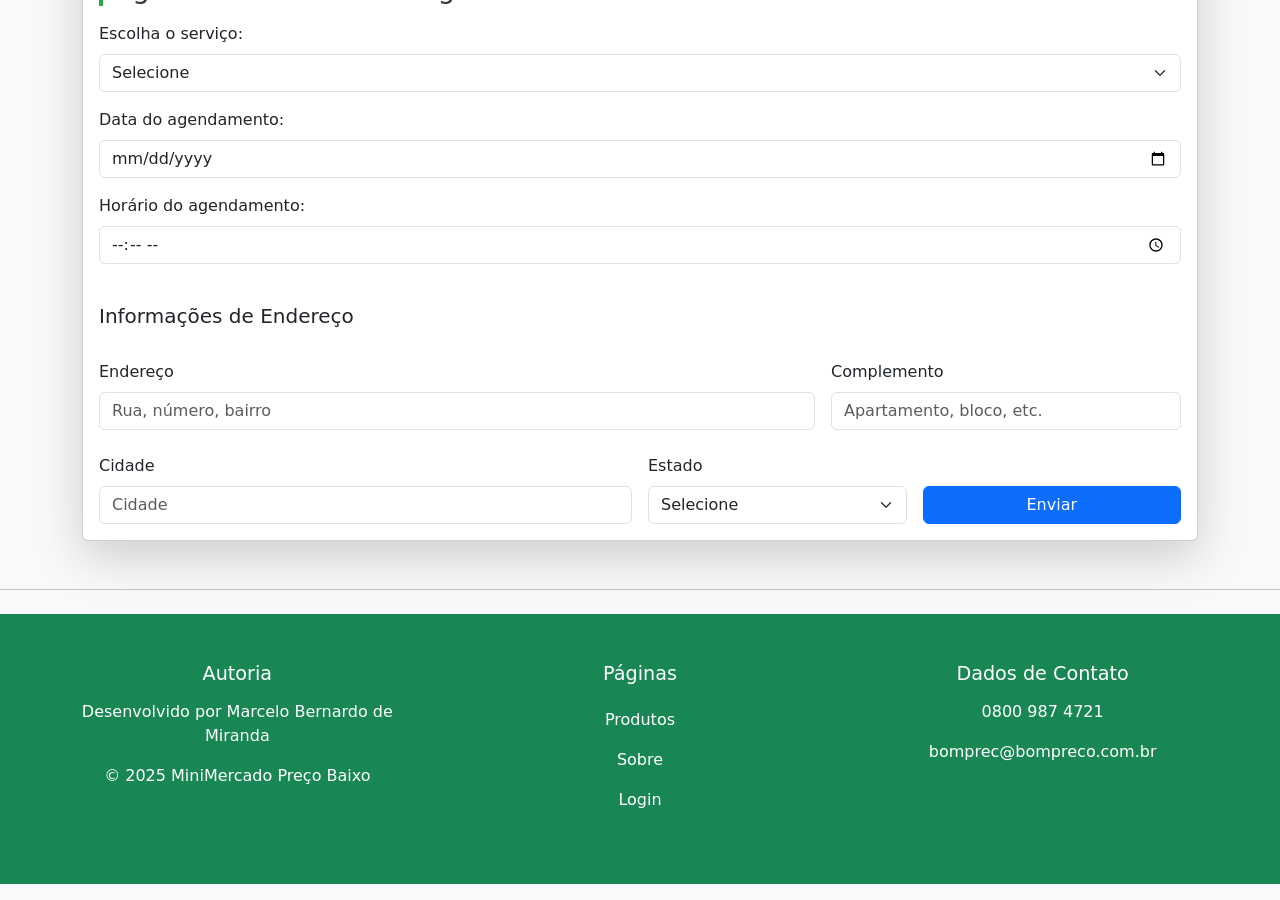
==== commit e8760610: "Fase 2 Bootstrap e JavaScrip" ====
--- a/index.html
+++ b/index.html
@@ -276,7 +276,7 @@
         <div class="container my-5">
             <div class="card shadow-lg">
                 <div class="card-header bg-success text-white">
-                    <h2 class="mb-0">Formulário de Cadastro</h2>
+                    <h2 class="mb-0 text-white">Formulário de Cadastro</h2>
                 </div>
                 <div class="card-body">
                     <form class="needs-validation" action="" method="post" novalidate>
